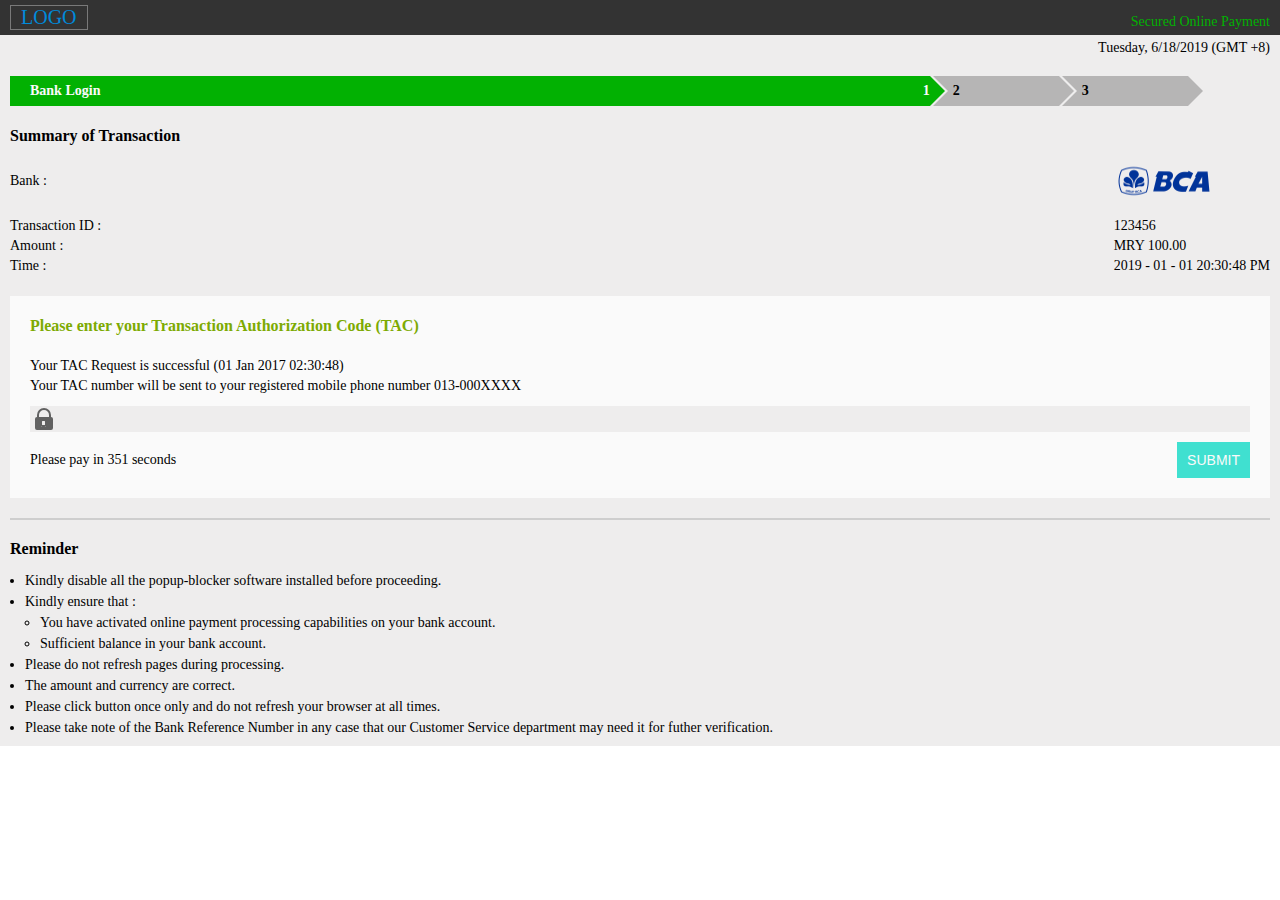
==== index.html @ a4423c34 "test" ====
<!DOCTYPE html>
<html lang="en">
<head>
  <meta charset="UTF-8">
  <meta name="viewport" content="width=device-width, initial-scale=1.0">
  <link rel="stylesheet" href="style.css">
  <title>Test Kedua</title>
</head>
<body>
  <header>
    <nav>
      <div class="logo">
        <span>LOGO</span>
      </div>
      <div>
        <span>Secured Online Payment</span>
        <div id="lock2"></div>
      </div>
    </nav>
  </header>
  <main>
    <div class="date">
      <p>Tuesday, 6/18/2019 (GMT +8)</p>
    </div>
    <div class="map">
      <div class="map-item active">
        <span>Bank Login</span>
        <span>1</span>
      </div>
      <div class="map-item">
        <span>Authorization Code</span>
        <span>2</span>
      </div>
      <div class="map-item">
        <span>Payment Result</span>
        <span>3</span>
      </div>
    </div>
    <div class="payment">
      <div class="summary">
        <h3>Summary of Transaction</h3>
        <div class="flexAlign">
          <div>
            <span class="bca">Bank :</span>
            <span>Transaction ID :</span>
            <span>Amount :</span>
            <span>Time :</span>
          </div>
          <div>
            <img src="./bca.png" alt="bca" class="bca"/>
            <span>123456</span>
            <span>MRY 100.00</span>
            <span>2019 - 01 - 01 20:30:48 PM</span>
          </div>
        </div>
      </div>
      <form class="form">
        <h3 class="green">Please enter your Transaction Authorization Code (TAC)</h3>
        <span>Your TAC Request is successful (01 Jan 2017 02:30:48)</span>
        <span>Your TAC number will be sent to your registered mobile phone number 013-000XXXX</span>
        <div>
          <div class="icon-input">
            <div id="lock1"></div>
          </div>
          <input class="input" type="text" name="tac-number" />
        </div>
        <div class="action">
          <span>Please pay in <span id="countdown">351</span> seconds</span>
          <input type="submit" value="SUBMIT" class="btn-submit" />
        </div>
      </form>
    </div>
    <div class="border"></div>
    <div>
      <h3>Reminder</h3>
      <div>
        <ul>
          <li class="bullet">
            <span>Kindly disable all the popup-blocker software installed before proceeding.</span>
          </li>
          <li class="bullet">
            <span>Kindly ensure that :</span>
            <ul>
              <li class="star">
                <span>You have activated online payment processing capabilities on your bank account.</span>
              </li>
              <li class="star">
                <span>Sufficient balance in your bank account.</span>
              </li>
            </ul>
          </li>
          <li class="bullet">
            <span>Please do not refresh pages during processing.</span>
          </li>
          <li class="bullet">
            <span>The amount and currency are correct.</span>
          </li>
          <li class="bullet">
            <span>Please click button once only and do not refresh your browser at all times.</span>
          </li>
          <li class="bullet">
            <span>Please take note of the Bank Reference Number in any case that our Customer Service department may need it for futher verification.</span>
          </li>
        </ul>
      </div>
    </div>
  </main>
</body>
</html>
---- style.css ----
* {
  margin: 0;
  /* padding: 0; */
  font-size: 14px;
  box-sizing: border-box;
}

h3 {
  font-size: 16px;
}

nav {
  background-color: rgb(51, 51, 51);
  display: flex;
  justify-content: space-between;
  padding: 5px 10px;
  align-items: flex-end;
}

.logo {
  padding: 0 10px;
  border-style: solid;
  border-width: 0.1px;
  border-color: rgb(121, 121, 121);
}

.logo span {
  font-size: 20px;
  color: rgb(0, 138, 218);
}

nav span {
  color: rgb(2, 177, 2);
}

main {
  padding: 5px 10px;
  background-color: #eeeded;
}

.date {
  display: flex;
  justify-content: flex-end;
  margin-bottom: 20px;
}

.map {
  display: flex;
}

.map-item {
  display: flex;
  position: relative;
  align-items: center;
  margin-left: 3px;
  width: 10%;
  font-weight: bold;
  height: 30px;
  padding-left: 20px;
  justify-content: space-between;
  background-color: rgb(182, 181, 181);
}

.map-item span:first-child {
  display: none;
}

.active span:first-child{
  display: block;
}

.map-item:first-child {
  margin-left: 0;
}

.active {
  width: 73%;
  background-color: rgb(2, 177, 2);
  color: #fafafa;
}

.map-item::after {
  content: '';
  position: absolute;
  left: 0;
  bottom: 0;
  width: 0;
  height: 0;
  border-left: 15px solid #eeeded;
  border-bottom: 15px solid transparent;
  border-top: 15px solid transparent;
}

.map-item:first-child::after {
  content: '';
  position: absolute;
  left: 0;
  bottom: 0;
  width: 0;
  height: 0;
  border-left: 15px solid transparent;
  border-bottom: 15px solid transparent;
  border-top: 15px solid transparent;
}

.map-item::before {
  content: '';
  position: absolute;
  right: -15px;
  bottom: 0;
  width: 0;
  height: 0;
  border-left: 15px solid rgb(182, 181, 181);
  border-bottom: 15px solid transparent;
  border-top: 15px solid transparent;
  z-index: 999;
}

.active::before {
  content: '';
  position: absolute;
  right: -15px;
  bottom: 0;
  width: 0;
  height: 0;
  border-left: 15px solid rgb(2, 177, 2);
  border-bottom: 15px solid transparent;
  border-top: 15px solid transparent;
  z-index: 999;
}

.payment {
  margin-top: 20px;
  line-height: 20px;
}

.bca {
  height: 70px;
  width: 100px;
  display: flex;
  align-items: center;
}

.flexAlign {
  display: flex;
  align-items: flex-end;
  justify-content: space-between;
}

.flexAlign div {
  display: flex;
  flex-direction: column;
}

.form {
  padding: 20px;
  background-color: #fafafa;
  margin-top: 20px;
  display: flex;
  flex-direction: column;
}

.green {
  margin-bottom: 20px;
  color: rgb(125, 170, 2);
}

.input {
  margin-top: 10px;
  padding: 5px;
  padding-left: 30px;
  background-color: #eeeded;
  border-width: 0px;
  width: 100%;
}

.icon-input {
  position: absolute;
  margin-top: 11px;
  margin-left: 5px;
}

.action {
  display: flex;
  justify-content: space-between;
  align-items: center;
  margin-top: 10px;
}

.btn-submit {
  padding: 10px;
  background-color: turquoise;
  border-width: 0px;
  color: #fafafa;
}

.border {
  margin-top: 20px;
  margin-bottom: 20px;
  border: 0.1px solid rgb(206, 206, 206);
}

ul li {
  margin-bottom: 5px;
  margin-left: -25px;
}

.bullet:first-child {
  margin-top: 15px;
}

.star:first-child {
  margin-top: 5px;
}




#lock1 {
  font-size: 1px;
  position: relative;
  width: 18em;
  height: 13em;
  border-radius: 2em;
  top: 10em;
  box-sizing: border-box;
  border: 3.5em solid rgb(97, 97, 97);
  border-right-width: 7em;
  border-left-width: 6em;
}
#lock1:before {
  content: "";
  box-sizing: border-box;
  position: absolute;
  border: 2.5em solid rgb(97, 97, 97);
  width: 14em;
  height: 12em;
  left: 50%;
  margin-left: -7em;
  top: -12em;
  border-top-left-radius: 7em;
  border-top-right-radius: 7em;
}
#lock1:after {
  content: "";
  box-sizing: border-box;
  position: absolute;
  border: 2em solid rgb(97, 97, 97);
  width: 7em;
  height: 8em;
  border-radius: 2.5em;
  left: 39%;
  top: -1em;
  margin-left: -2.5em;
}
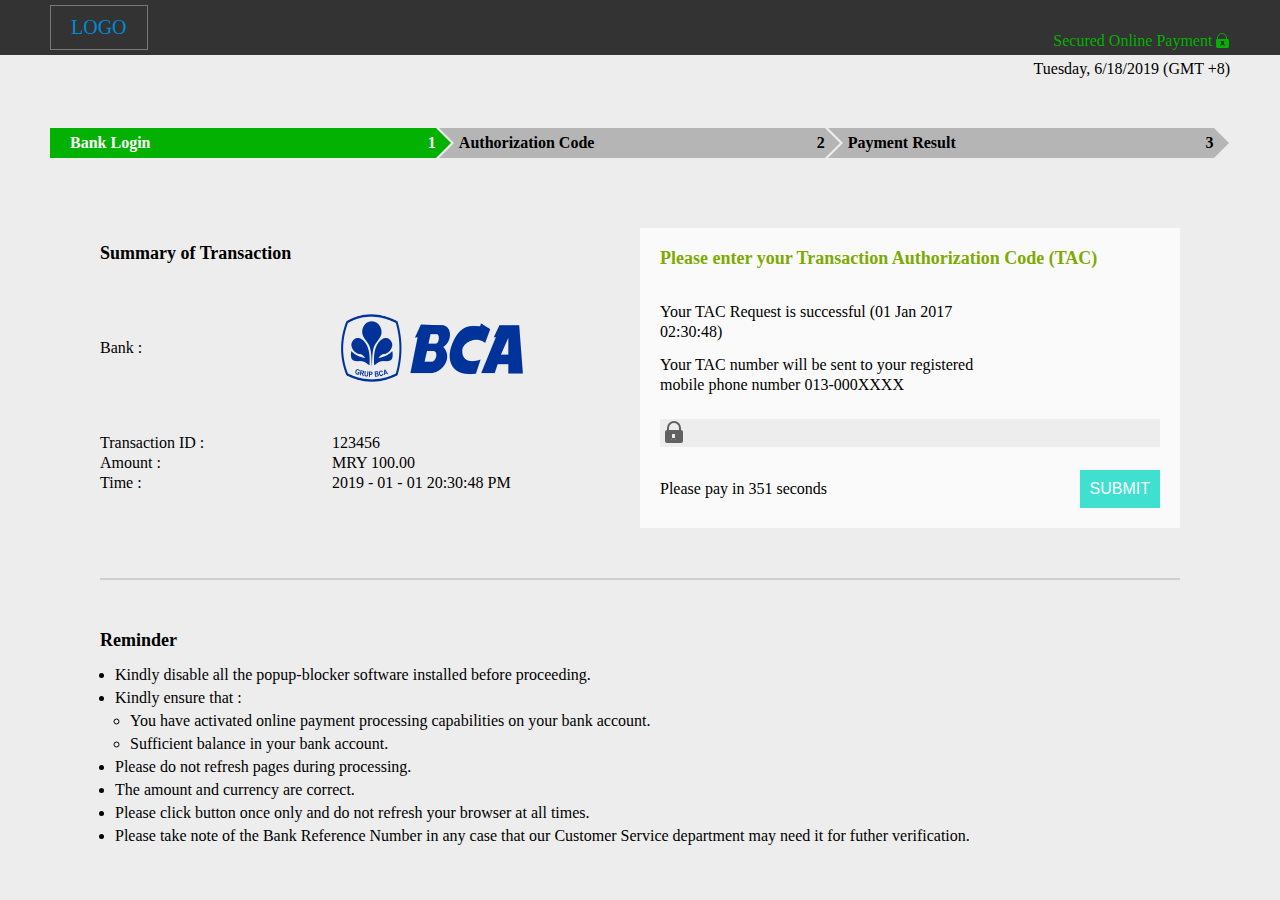
==== commit 318b46ce: "responsive" ====
--- a/index.html
+++ b/index.html
@@ -12,7 +12,7 @@
       <div class="logo">
         <span>LOGO</span>
       </div>
-      <div>
+      <div class="secured">
         <span>Secured Online Payment</span>
         <div id="lock2"></div>
       </div>
@@ -36,72 +36,74 @@
         <span>3</span>
       </div>
     </div>
-    <div class="payment">
-      <div class="summary">
-        <h3>Summary of Transaction</h3>
-        <div class="flexAlign">
-          <div>
-            <span class="bca">Bank :</span>
-            <span>Transaction ID :</span>
-            <span>Amount :</span>
-            <span>Time :</span>
-          </div>
-          <div>
-            <img src="./bca.png" alt="bca" class="bca"/>
-            <span>123456</span>
-            <span>MRY 100.00</span>
-            <span>2019 - 01 - 01 20:30:48 PM</span>
+    <div class="content">
+      <div class="payment">
+        <div class="summary">
+          <h3>Summary of Transaction</h3>
+          <div class="flexAlign">
+            <div>
+              <span class="bca">Bank :</span>
+              <span>Transaction ID :</span>
+              <span>Amount :</span>
+              <span>Time :</span>
+            </div>
+            <div>
+              <img src="./bca.png" alt="bca" class="bca"/>
+              <span>123456</span>
+              <span>MRY 100.00</span>
+              <span>2019 - 01 - 01 20:30:48 PM</span>
+            </div>
           </div>
         </div>
+        <form class="form">
+          <h3 class="green">Please enter your Transaction Authorization Code (TAC)</h3>
+          <span>Your TAC Request is successful (01 Jan 2017 02:30:48)</span>
+          <span>Your TAC number will be sent to your registered mobile phone number 013-000XXXX</span>
+          <div>
+            <div class="icon-input">
+              <div id="lock1"></div>
+            </div>
+            <input class="input" type="text" name="tac-number" />
+          </div>
+          <div class="action">
+            <span>Please pay in <span id="countdown">351</span> seconds</span>
+            <input type="submit" value="SUBMIT" class="btn-submit" />
+          </div>
+        </form>
       </div>
-      <form class="form">
-        <h3 class="green">Please enter your Transaction Authorization Code (TAC)</h3>
-        <span>Your TAC Request is successful (01 Jan 2017 02:30:48)</span>
-        <span>Your TAC number will be sent to your registered mobile phone number 013-000XXXX</span>
+      <div class="border"></div>
+      <div>
+        <h3>Reminder</h3>
         <div>
-          <div class="icon-input">
-            <div id="lock1"></div>
-          </div>
-          <input class="input" type="text" name="tac-number" />
+          <ul>
+            <li class="bullet">
+              <span>Kindly disable all the popup-blocker software installed before proceeding.</span>
+            </li>
+            <li class="bullet">
+              <span>Kindly ensure that :</span>
+              <ul>
+                <li class="star">
+                  <span>You have activated online payment processing capabilities on your bank account.</span>
+                </li>
+                <li class="star">
+                  <span>Sufficient balance in your bank account.</span>
+                </li>
+              </ul>
+            </li>
+            <li class="bullet">
+              <span>Please do not refresh pages during processing.</span>
+            </li>
+            <li class="bullet">
+              <span>The amount and currency are correct.</span>
+            </li>
+            <li class="bullet">
+              <span>Please click button once only and do not refresh your browser at all times.</span>
+            </li>
+            <li class="bullet">
+              <span>Please take note of the Bank Reference Number in any case that our Customer Service department may need it for futher verification.</span>
+            </li>
+          </ul>
         </div>
-        <div class="action">
-          <span>Please pay in <span id="countdown">351</span> seconds</span>
-          <input type="submit" value="SUBMIT" class="btn-submit" />
-        </div>
-      </form>
-    </div>
-    <div class="border"></div>
-    <div>
-      <h3>Reminder</h3>
-      <div>
-        <ul>
-          <li class="bullet">
-            <span>Kindly disable all the popup-blocker software installed before proceeding.</span>
-          </li>
-          <li class="bullet">
-            <span>Kindly ensure that :</span>
-            <ul>
-              <li class="star">
-                <span>You have activated online payment processing capabilities on your bank account.</span>
-              </li>
-              <li class="star">
-                <span>Sufficient balance in your bank account.</span>
-              </li>
-            </ul>
-          </li>
-          <li class="bullet">
-            <span>Please do not refresh pages during processing.</span>
-          </li>
-          <li class="bullet">
-            <span>The amount and currency are correct.</span>
-          </li>
-          <li class="bullet">
-            <span>Please click button once only and do not refresh your browser at all times.</span>
-          </li>
-          <li class="bullet">
-            <span>Please take note of the Bank Reference Number in any case that our Customer Service department may need it for futher verification.</span>
-          </li>
-        </ul>
       </div>
     </div>
   </main>
--- a/style.css
+++ b/style.css
@@ -5,6 +5,10 @@
   box-sizing: border-box;
 }
 
+body {
+  background-color: #eeeded;
+}
+
 h3 {
   font-size: 16px;
 }
@@ -14,6 +18,7 @@
   display: flex;
   justify-content: space-between;
   padding: 5px 10px;
+  padding-right: 15px;
   align-items: flex-end;
 }
 
@@ -35,7 +40,6 @@
 
 main {
   padding: 5px 10px;
-  background-color: #eeeded;
 }
 
 .date {
@@ -46,6 +50,7 @@
 
 .map {
   display: flex;
+  margin-bottom: 20px;
 }
 
 .map-item {
@@ -130,8 +135,10 @@
 }
 
 .payment {
-  margin-top: 20px;
   line-height: 20px;
+  margin-bottom: 20px;
+  display: flex;
+  flex-direction: column;
 }
 
 .bca {
@@ -143,7 +150,6 @@
 
 .flexAlign {
   display: flex;
-  align-items: flex-end;
   justify-content: space-between;
 }
 
@@ -195,7 +201,6 @@
 }
 
 .border {
-  margin-top: 20px;
   margin-bottom: 20px;
   border: 0.1px solid rgb(206, 206, 206);
 }
@@ -252,4 +257,216 @@
   left: 39%;
   top: -1em;
   margin-left: -2.5em;
+}
+
+#lock2 {
+  font-size: 0.7px;
+  position: relative;
+  width: 18em;
+  height: 13em;
+  border-radius: 2em;
+  top: 7em;
+  left: 5em;
+  box-sizing: border-box;
+  border: 3.5em solid rgb(2, 177, 2);
+  border-right-width: 7em;
+  border-left-width: 6em;
+}
+#lock2:before {
+  content: "";
+  box-sizing: border-box;
+  position: absolute;
+  border: 2.5em solid rgb(2, 177, 2);
+  width: 14em;
+  height: 12em;
+  left: 50%;
+  margin-left: -7em;
+  top: -12em;
+  border-top-left-radius: 7em;
+  border-top-right-radius: 7em;
+}
+#lock2:after {
+  content: "";
+  box-sizing: border-box;
+  position: absolute;
+  border: 2em solid rgb(2, 177, 2);
+  width: 7em;
+  height: 8em;
+  border-radius: 2.5em;
+  left: 39%;
+  top: -1em;
+  margin-left: -2.5em;
+}
+
+.secured {
+  display: flex;
+}
+
+@media only screen and (min-width: 380px) {
+  nav div:last-child {
+    padding: 0px;
+  }
+
+  .active {
+    width: 75%;
+  }
+
+  .content {
+    padding: 0px 30px;
+  }
+}
+
+@media only screen and (min-width: 500px) {
+
+  .content {
+    padding: 0px;
+  }
+
+  .active {
+    width: 32%;
+  }
+  .map-item {
+    width: 32%;
+  }
+
+  .map-item span:first-child {
+    display: block;
+  }
+
+  .payment {
+    flex-direction: row;
+    align-items: center;
+    justify-content: space-between;
+  }
+
+  .summary {
+    width: 45%;
+  }
+
+  .form {
+    width: 50%;
+  }
+}
+
+@media only screen and (min-width: 600px) {
+  .content {
+    padding: 0px 10px;
+  }
+
+  .bca {
+    height: 105px;
+    width: 150px;
+  }
+
+  .summary, .form {
+    width: 45%;
+  }
+
+  .date, .map, .payment, .border {
+    margin-bottom: 50px;
+  }
+}
+
+@media only screen and (min-width: 700px) {
+  * {
+    font-size: 16px;
+  }
+
+  h3 {
+    font-size: 18px;
+  }
+  
+  .content {
+    padding: 0px 50px;
+  }
+
+  .bca {
+    height: 140px;
+    width: 150px;
+  }
+
+  .map-item {
+    width: 32.3%;
+  }
+}
+
+@media only screen and (min-width: 800px) {
+
+  main, nav {
+    padding: 5px 30px;
+  }
+
+  nav {
+    padding-right: 35px;
+  }
+
+
+
+  .bca {
+    height: 140px;
+    width: 170px;
+  }
+
+  .map-item {
+    width: 32.4%;
+  }
+}
+
+@media only screen and (min-width: 1024px) {
+  #lock2 {
+    top: 10em;
+  }
+
+  .map-item {
+    width: 32.7%;
+  }
+
+  main, nav {
+    padding: 5px 50px;
+  }
+
+  nav {
+    padding-right: 55px;
+  }
+
+  .bca {
+    height: 170px;
+    width: 200px;
+  }
+
+  nav div:first-child {
+    padding: 10px 20px;
+  }
+
+  .form {
+    height: 300px;
+    justify-content: space-between;
+  }
+
+  .summary {
+    width: 40%;
+  }
+
+  .form {
+    width: 50%;
+  }
+
+  .form span {
+    width: 70%;
+  }
+}
+
+@media only screen and (min-width: 1366px) {
+  .map-item {
+    width: 32.8%;
+  }
+
+  body {
+    max-width: 1366px;
+    margin: auto;
+  }
+
+  .content {
+    padding: 0px 50px;
+  }
 }